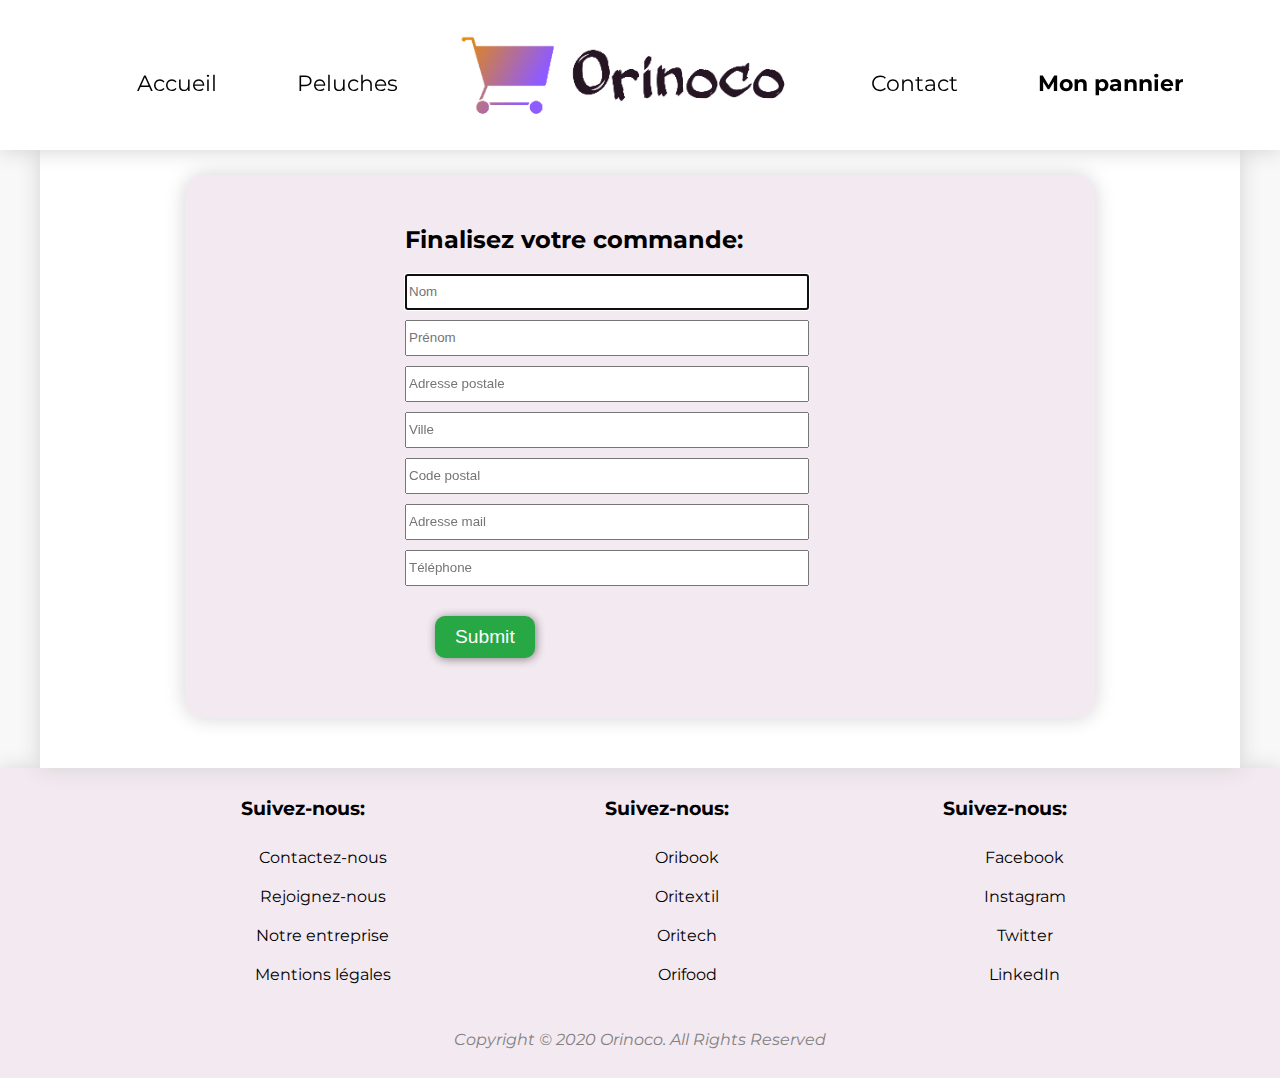
==== public/commande.html @ fd4f0c69 "remise en ligne github apres rename doosiers" ====
<!DOCTYPE html>
<html lang="fr">
<head>
    <meta charset="UTF-8">
    <meta name="viewport" content="width=device-width, initial-scale=1.0">
    <link href="https://fonts.googleapis.com/css2?family=Montserrat:ital,wght@0,100;0,200;0,300;0,400;0,500;0,600;0,700;0,800;0,900;1,100;1,200;1,300;1,400;1,500;1,600;1,700;1,800;1,900&display=swap" rel="stylesheet">
    <link rel="stylesheet" href="css/style.css">
    <link rel="icon" href="../images/favicon.ico" />
    <title>Orinoco peluches</title>
</head>
<body>
    <header>
        <nav>
            <ul class="nav_bar_left">
                <li><a href="peluches.html">Peluches</a></li>
                <li><a href="index.html">Accueil</a></li>
            </ul>
        </nav>
        <div class="main_logo">
            <a href="index.html"><img src="../images/orinoco-logo-trans.png" alt="logo"></a>
        </div>
        <nav>
            <ul class="nav_bar_right">
                <li><a href="">Contact</a></li>
                <li><a href="pannier.html" class="active">Mon pannier</a></li>
            </ul>
        </nav>
    </header>

    <main class="pannier_page">
        <div class="formulaire">
            <form>
                <h2>Finalisez votre commande:</h2>
                <fieldset>
                    <input placeholder="Nom" type="text" tabindex="1" required autofocus>
                </fieldset>
                <fieldset>
                    <input placeholder="Prénom" type="text" tabindex="2" required>
                </fieldset>
                <fieldset>
                    <input placeholder="Adresse postale" type="text" tabindex="3" required>
                </fieldset>
                <fieldset>
                    <input placeholder="Ville" type="text" tabindex="4" required>
                </fieldset>
                <fieldset>
                    <input placeholder="Code postal" type="text" tabindex="5" required>
                </fieldset>
                <fieldset>
                    <input placeholder="Adresse mail" type="email" tabindex="6" required>
                </fieldset>
                <fieldset>
                    <input placeholder="Téléphone" type="tel" tabindex="6" required>
                </fieldset>
                <button class="check" name="submit" type="submit" id="contact-submit" data-submit="...Sending">Submit</button>
    </fieldset>
            </form>
        </div>
    </main>

    <footer>
        <div class="footer_main_section">
            <div>
                <h3>Suivez-nous:</h3>
                <ul>
                    <li><a href="index.html">Contactez-nous</a></li>
                    <li><a href="index.html">Rejoignez-nous</a></li>
                    <li><a href="index.html">Notre entreprise</a></li>
                    <li><a href="index.html">Mentions légales</a></li>
                </ul>
            </div>
            <div>
                <h3>Suivez-nous:</h3>
                <ul>
                    <li><a href="index.html">Oribook</a></li>
                    <li><a href="index.html">Oritextil</a></li>
                    <li><a href="index.html">Oritech</a></li>
                    <li><a href="index.html">Orifood</a></li>
                </ul>
            </div>
            <div class="social"> 
                <h3>Suivez-nous:</h3>
                <ul>
                    <li>Facebook</li>
                    <li>Instagram</li>
                    <li>Twitter</li>
                    <li>LinkedIn</li> 
                </ul>
            </div>
        </div>
        <p class="bottom_footer">
            Copyright © 2020 Orinoco. All Rights Reserved
        </p>
    </footer>


<script src="../js/ajax.js"></script>
<script src="js/index.js"></script>
</body>
</html>
---- public/css/style.css ----
body{
    margin: 0;
    font-family: 'Montserrat', sans-serif;
    background: rgb(248, 248, 248);
}

/*header start*/
header, .nav_bar{
    display: flex;
    height: 150px;
}

header{
    top: 0;
    width: 100%;
    justify-content: center;
    align-items: center;
    position: fixed;
    background: white;
    box-shadow: 0px 
    1px 20px lightgray;
    z-index: 2;
}

header img{
    height: 150px;
    margin-left: 0px;
}

.nav_bar_right li{
    float: left;
}

.nav_bar_left li{
    float: right;
}

.nav_bar_left{
    margin-right: 20px;
}

nav li{
    list-style: none;
    font-size: 1.4em;
    padding: 40px;
}

a {
    text-decoration: none;
    color: black;
}


.nav_bar_left li:hover,.nav_bar_right li:hover{
    text-decoration: underline;
}

.active{
    font-weight: bold;
}
/*header end*/

/*main start*/

main{
    position: relative;
    margin-top: 125px;
    padding: 50px;
    background: white;
    width: 1100px;
    margin-right:  auto;
    margin-left: auto;
    box-shadow: 0px 0px 20px lightgray;
    z-index: 1;
}

/*banniere start*/
.banniere{
    position: relative;
    height: 900px;
    width: 100%;
    margin-top: 150px;
}

.banniere_img{
    position: absolute;
    filter: brightness(0.5);
    width: 100%;
}

.banniere_text{
    position: absolute;
    width: 60%;
    top: 50%;
    left: 50%;
    transform: translate(-50%, -50%);  
    color: white;
    text-shadow: black 1px 1px 20px;
    font-size: 1.4em;
    text-align: center;
}

/*banniere end*/

.peluche_title{
    text-align: center;
    text-shadow: gray 1px 1px 10px;
}

.products_description{
    background: #E6F4FA;
    border-radius: 10px;
    padding: 15px;
    box-sizing: content-box;
}

.product_list{
    display: flex;
    flex-wrap: wrap;
    justify-content: space-between;
}

.product img{
    width: 500px;
    height: 450px;
    margin-top: 50px;
    box-shadow: 0px 0px 20px lightgray;
}

.product h3{
    text-align: center;
    border: 3px 3px 3px;
}

.product img:hover{
    box-shadow: 0px 0px 15px gray;
}

/*main end*/


/*product section start*/

.main_product{
    display: flex;
    justify-content: space-around;
}

.product_section{
    padding: 25px;
    width: 550px;
}

.product_section img{
    width: 600px;
}

/*aside start*/

aside{
    background: white;
    height: 600px;
    width: 300px;
    background: rgb(250, 240, 248);
    padding: 25px;
    margin-top: 100px;
    box-shadow: 0px 0px 20px lightgray;
}

aside h2{
    text-decoration: underline;
}
/*aside endd*/

/*product section end*/

/*footer starttt*/

footer{
    bottom: 0;
    width: 100%;
    padding-top: 10px;
    height: 300px;
    background-color: #F3E9F1;
    box-shadow: 0px 
    1px 20px lightgray;
    z-index: 2;
}

.footer_main_section{
    display: flex;
    justify-content: space-evenly;
}

footer li{
    list-style: none;
    padding: 10px;
}

.bottom_footer{
    position: relative;
    text-align: center;
    bottom: -20px;
    margin: auto;
    font-style: italic;
    color: grey;
}

footer div{
    text-align: center;
}

/*footer enddddddd*/

/*pannier starttttttttt*/

.articles{
    width: 70%;
    margin: auto;
    margin-bottom: 50px;
}

table{
    width: 100%;
    margin: auto;
}

tbody{
    width: 100%;
}

tr{
    border-bottom: grey 1px;
}

.ligne{
    margin-bottom:  50px;
    justify-content: center;
    border-bottom: grey 1px solid;
}

td img{
    width: 200px;
}

.delete_bloc{
    display: flex;
    flex-direction: row;
    align-items: baseline;
}

.delete_button{

    color: red;
}

.buttons{
    display: flex;
    justify-content: space-between;
}

button{
    font-size: 1.2em;
    margin: 30px;
    color: white;
}

.back{
    border: none;
    box-shadow: grey 1px 1px 10px;
    border-radius: 10px;
    padding: 10px 20px 10px 20px;
    background: #007bff;
}

.back:active{
    background-color: #6aaffa;
}

.check{
    border: none;
    box-shadow: grey 1px 1px 10px;
    border-radius: 10px;
    padding: 10px 20px 10px 20px;
    background: #28a745;
}

.check:active{
    background-color: #66af77;
}

.total{
    display: flex;
    position: relative;
    width: 250px;
    border-radius: 10px;
    padding: 10px;
    align-items: baseline;
    font-size: 1.4em;
    background: #F3E9F1;
}


/*pannier endddddddd*/

/*formulaire start */

form{
    background: #F3E9F1;
    padding: 30px;
    border-radius: 20px;
    box-shadow: 0px 0px 20px lightgrey;
    width: 60%;
    margin: auto;
    padding-left: 20%;
}

input{
    height: 30px;
    width: 60%;
}

form >fieldset{
    margin: 10px auto 0px auto;
    align-items: center;
}

fieldset{
    border: medium none;
    margin: 0 0 10px;
    min-width: 100%;
    padding: 0;
    width: 100%;
}

/*formulaire endd*/
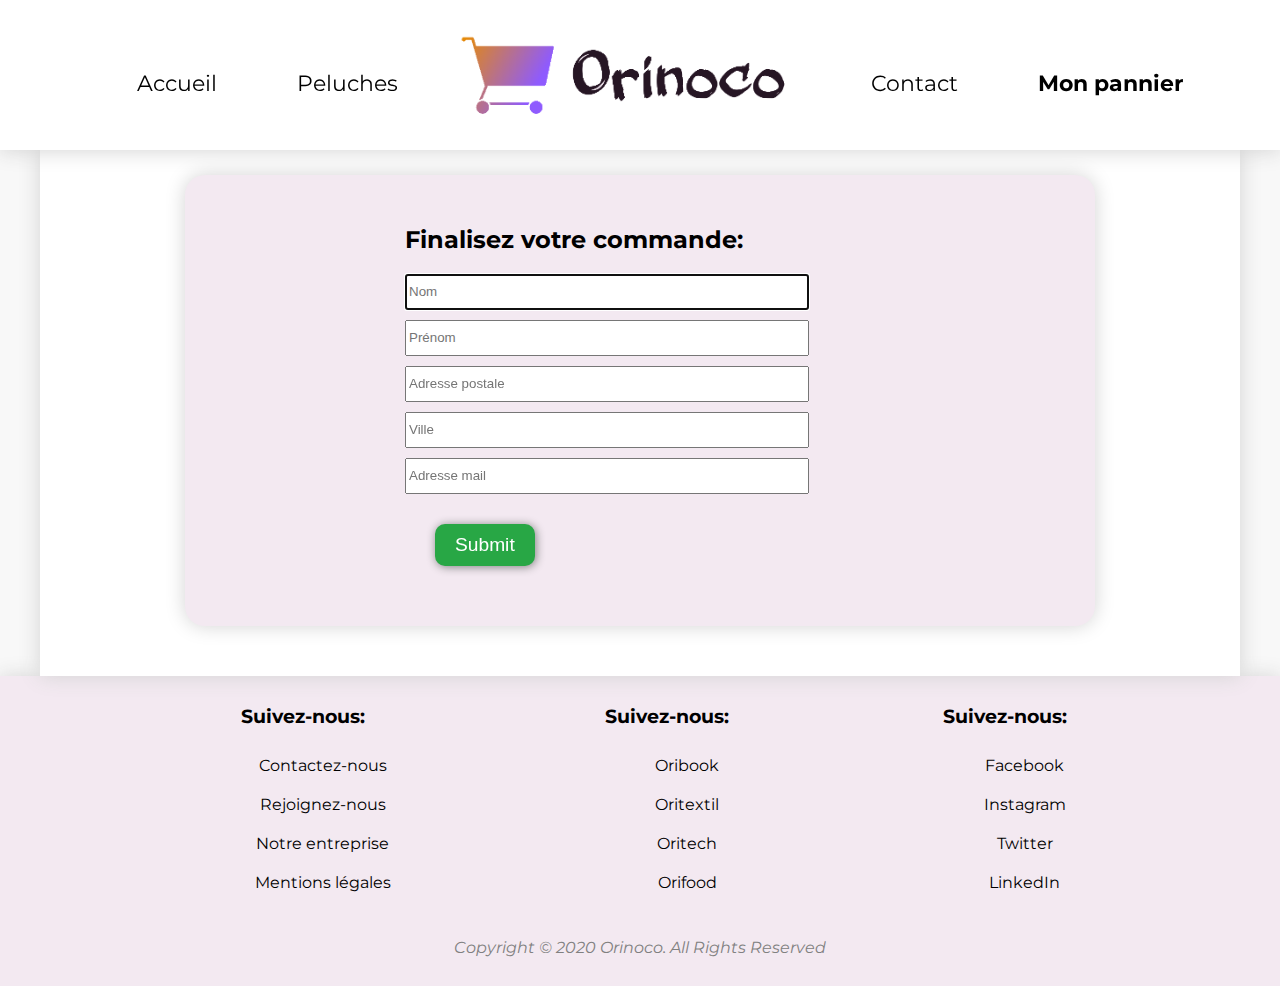
==== commit 0e13e27b: "commit après session mentor" ====
--- a/public/commande.html
+++ b/public/commande.html
@@ -32,25 +32,19 @@
             <form>
                 <h2>Finalisez votre commande:</h2>
                 <fieldset>
-                    <input placeholder="Nom" type="text" tabindex="1" required autofocus>
+                    <input name="lastName" placeholder="Nom" type="text" tabindex="1" required autofocus>
                 </fieldset>
                 <fieldset>
-                    <input placeholder="Prénom" type="text" tabindex="2" required>
+                    <input name="firstName" placeholder="Prénom" type="text" tabindex="2" required>
                 </fieldset>
                 <fieldset>
-                    <input placeholder="Adresse postale" type="text" tabindex="3" required>
+                    <input name="address" placeholder="Adresse postale" type="text" tabindex="3" required>
                 </fieldset>
                 <fieldset>
-                    <input placeholder="Ville" type="text" tabindex="4" required>
+                    <input name="city" placeholder="Ville" type="text" tabindex="4" required>
                 </fieldset>
                 <fieldset>
-                    <input placeholder="Code postal" type="text" tabindex="5" required>
-                </fieldset>
-                <fieldset>
-                    <input placeholder="Adresse mail" type="email" tabindex="6" required>
-                </fieldset>
-                <fieldset>
-                    <input placeholder="Téléphone" type="tel" tabindex="6" required>
+                    <input name="email" placeholder="Adresse mail" type="email" tabindex="6" required>
                 </fieldset>
                 <button class="check" name="submit" type="submit" id="contact-submit" data-submit="...Sending">Submit</button>
     </fieldset>
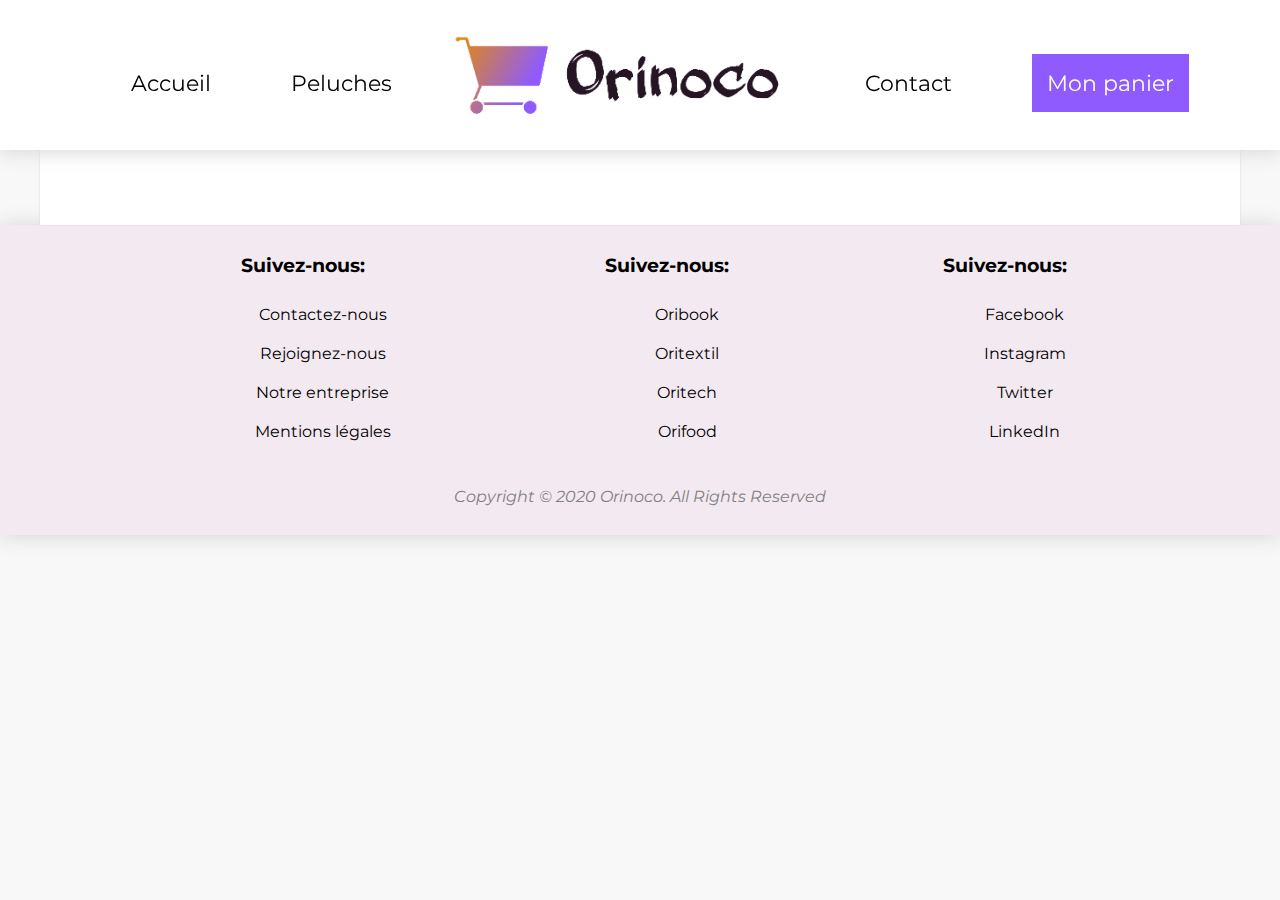
==== commit dcc2bde3: "finitions panier -essai envoi commande" ====
--- a/public/commande.html
+++ b/public/commande.html
@@ -22,34 +22,13 @@
         <nav>
             <ul class="nav_bar_right">
                 <li><a href="">Contact</a></li>
-                <li><a href="pannier.html" class="active">Mon pannier</a></li>
+                <li><a href="pannier.html" class="basket_head_button">Mon panier</a></li>
             </ul>
         </nav>
     </header>
 
-    <main class="pannier_page">
-        <div class="formulaire">
-            <form>
-                <h2>Finalisez votre commande:</h2>
-                <fieldset>
-                    <input name="lastName" placeholder="Nom" type="text" tabindex="1" required autofocus>
-                </fieldset>
-                <fieldset>
-                    <input name="firstName" placeholder="Prénom" type="text" tabindex="2" required>
-                </fieldset>
-                <fieldset>
-                    <input name="address" placeholder="Adresse postale" type="text" tabindex="3" required>
-                </fieldset>
-                <fieldset>
-                    <input name="city" placeholder="Ville" type="text" tabindex="4" required>
-                </fieldset>
-                <fieldset>
-                    <input name="email" placeholder="Adresse mail" type="email" tabindex="6" required>
-                </fieldset>
-                <button class="check" name="submit" type="submit" id="contact-submit" data-submit="...Sending">Submit</button>
-    </fieldset>
-            </form>
-        </div>
+    <main class="commande">
+        
     </main>
 
     <footer>
@@ -88,7 +67,9 @@
     </footer>
 
 
-<script src="../js/ajax.js"></script>
-<script src="js/index.js"></script>
+    <script src="./js/ajax.js"></script>
+    <script src="./js/basket.js"></script>
+    <script src="./js/checkout.js"></script>
+
 </body>
 </html>--- a/public/css/style.css
+++ b/public/css/style.css
@@ -70,7 +70,7 @@
     width: 1100px;
     margin-right:  auto;
     margin-left: auto;
-    box-shadow: 0px 0px 20px lightgray;
+    box-shadow: 0px 0px 2px lightgray;
     z-index: 1;
 }
 
@@ -100,6 +100,14 @@
     text-align: center;
 }
 
+.basket_head_button{
+    background-color: #8F5BFE;
+    padding: 15px;
+    color: white;
+    position: relative;
+    text-align: center;
+}
+
 /*banniere end*/
 
 .peluche_title{
@@ -158,10 +166,9 @@
 /*aside start*/
 
 aside{
-    background: white;
+    background: #f5f5f5;
     height: 600px;
     width: 300px;
-    background: rgb(250, 240, 248);
     padding: 25px;
     margin-top: 100px;
     box-shadow: 0px 0px 20px lightgray;
@@ -170,6 +177,30 @@
 aside h2{
     text-decoration: underline;
 }
+
+#basket_add_button{
+    background-color: #8F5BFE;
+    border: none;
+    color: white;
+    padding: 15px 32px;
+    text-align: center;
+    text-decoration: none;
+    display: inline-block;
+    font-size: 20px;
+    outline:none;
+    position: absolute; 
+    bottom: 0;
+    margin-bottom: 100px;
+}
+
+#basket_add_button:hover{
+    background-color: #a47aff;
+}
+
+#basket_add_button:active{
+    background-color: #8F5BFE;
+}
+
 /*aside endd*/
 
 /*product section end*/
@@ -182,10 +213,8 @@
     padding-top: 10px;
     height: 300px;
     background-color: #F3E9F1;
-    box-shadow: 0px 
-    1px 20px lightgray;
-    z-index: 2;
-}
+    box-shadow: 0px 1px 20px lightgray;
+    z-index: 2;}
 
 .footer_main_section{
     display: flex;
@@ -214,6 +243,17 @@
 
 /*pannier starttttttttt*/
 
+.basket_titles{
+    font-weight: 700;
+    font-size: 1.2em;
+}
+
+thead>th{
+    text-align: center;
+    justify-content: space-evenly;
+    color: red;
+}
+
 .articles{
     width: 70%;
     margin: auto;
@@ -300,19 +340,29 @@
     background: #F3E9F1;
 }
 
+.remove{
+    color: red;
+}
 
 /*pannier endddddddd*/
 
 /*formulaire start */
 
+.formulaire{
+    display: none;
+}
+
 form{
-    background: #F3E9F1;
-    padding: 30px;
+    background: #f5f5f5;
+    padding-top:  30px;
     border-radius: 20px;
     box-shadow: 0px 0px 20px lightgrey;
     width: 60%;
     margin: auto;
-    padding-left: 20%;
+    padding-left: 10%;
+    margin-left: 10%;
+    padding-right: 10%;
+    margin-right: 10%;
 }
 
 input{
@@ -333,4 +383,32 @@
     width: 100%;
 }
 
+#checkout{
+    border: none;
+    box-shadow: grey 1px 1px 10px;
+    border-radius: 10px;
+    padding: 10px 20px 10px 20px;
+    background: #8F5BFE;
+}
+#checkout:hover{
+    background-color: #a47aff;
+}
+#checkout:active{
+    background-color: #8F5BFE;
+}
+
+#back{
+    border: none;
+    box-shadow: grey 1px 1px 10px;
+    border-radius: 10px;
+    padding: 10px 20px 10px 20px;
+    background: #ec3d3d;
+}
+#back:hover{
+    background-color: #e45151;
+}
+#back:active{
+    background-color: #ec3d3d;
+}
+
 /*formulaire endd*/